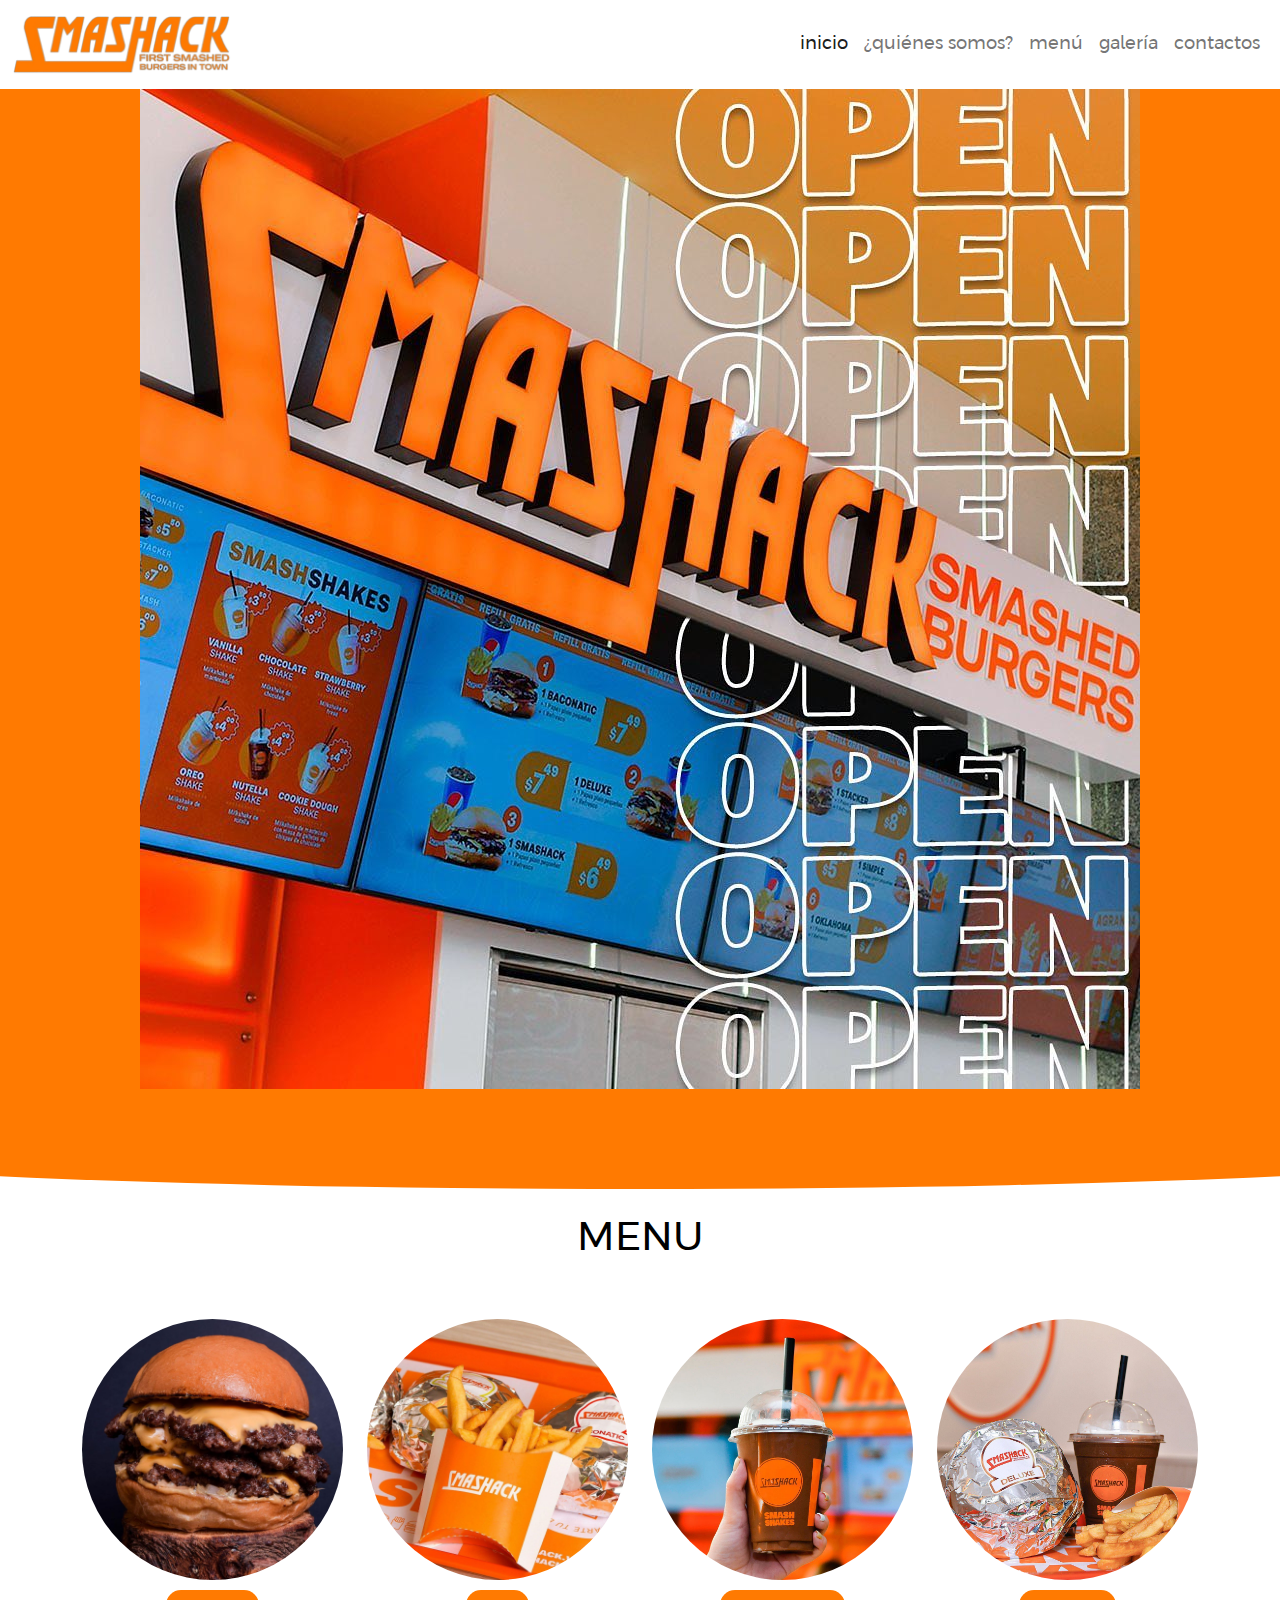
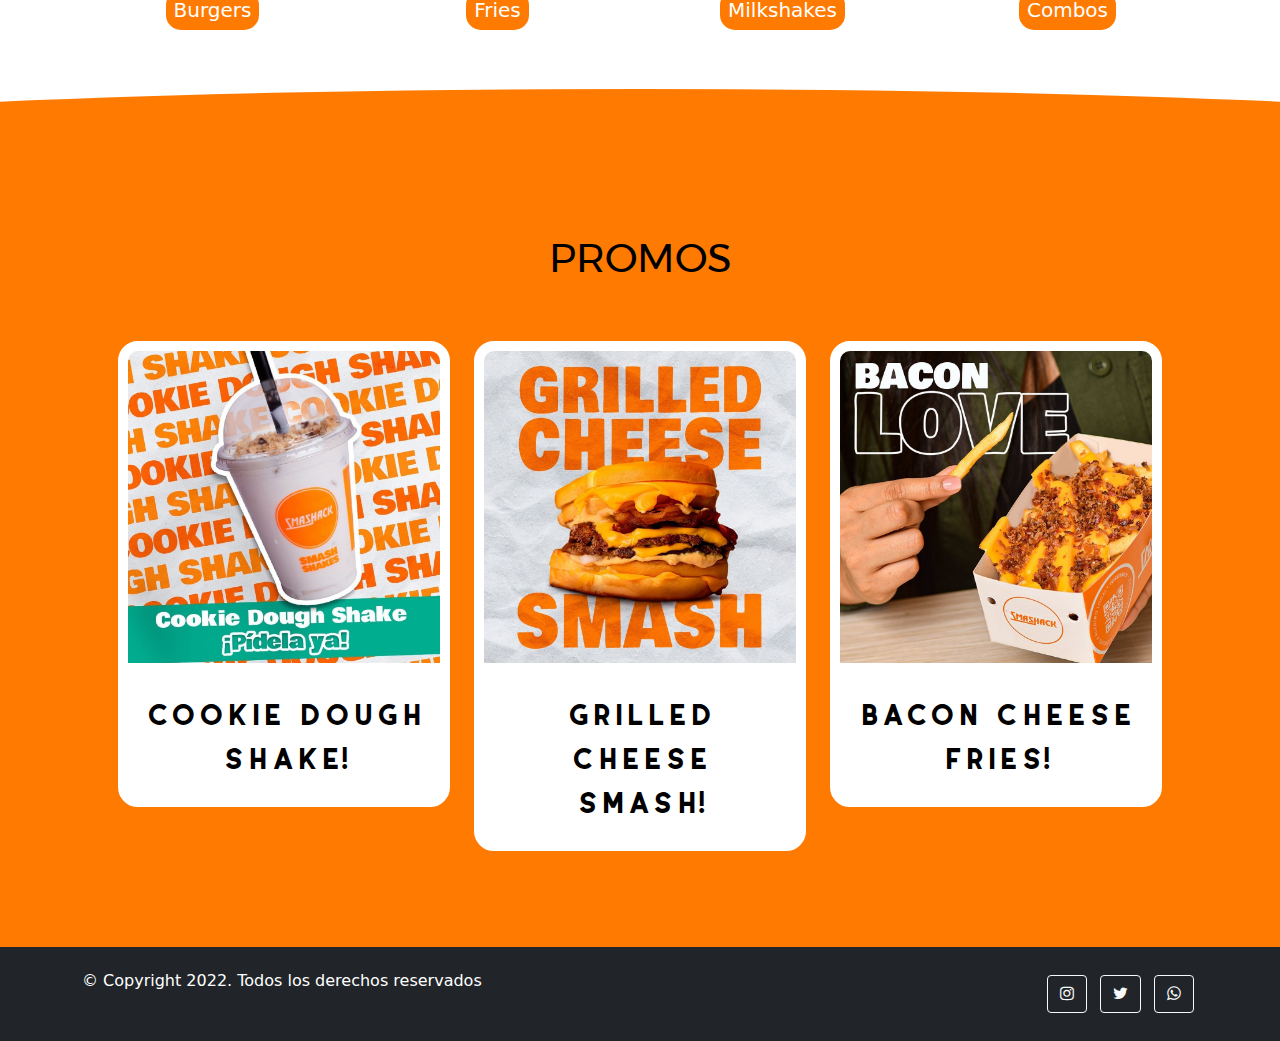
==== index.html @ 61b4c988 "Add files via upload" ====
<!DOCTYPE html>
<html lang="en">
<head>
    <meta charset="UTF-8">
    <meta http-equiv="X-UA-Compatible" content="IE=edge">
    <meta name="viewport" content="width=device-width, initial-scale=1.0">
    <title>Smashack - Inicio</title>
    <link rel="icon" href="img/logo.png" type="image/x-icon">
    <link rel="stylesheet" href="https://cdnjs.cloudflare.com/ajax/libs/font-awesome/4.7.0/css/font-awesome.min.css">
    <link rel="stylesheet" href="https://fonts.googleapis.com/css2?family=Kaushan+Script&display=swap">

    <link rel="stylesheet" href="css/bootstrap.min.css">
    <link rel="stylesheet" href="css/styles.css">
</head>

<body>

    <nav class="navbar navbar-expand-sm navbar-light" id="navbar">

        <div class="container-fluid">
            <a class="navbar-brand" href="index.html">
                <img src="img/logo3.png" alt="" width="220">
            </a>
            
            <button class="navbar-toggler" 
            type="button" 
            data-toggle="collapse" 
            data-target="#navbarSupportedContent" 
            aria-controls="navbarSupportedContent" 
            aria-expanded="false" 
            aria-label="Toggle navigation">
                <span class="navbar-toggler-icon"></span>
            </button>
            
            <div class="collapse navbar-collapse" id="navbarSupportedContent">
                <ul class="navbar-nav ms-auto">
                    <li class="nav-item"><a class="nav-link active" aria-current="page" href="index.html">inicio</a></li>
                    <li class="nav-item"><a class="nav-link" href="quienes.html">¿quiénes somos?</a></li>
                    <li class="nav-item"><a class="nav-link" href="menu.html">menú</a></li>
                    <li class="nav-item"><a class="nav-link" href="galeria.html">galería</a></li>
                    <li class="nav-item"><a class="nav-link" href="contactos.html">contactos</a></li>
                </ul>
            </div>
        </div>
    </nav>

    <div class="carousel slide" id="mainSlider" data-ride="carousel" data-interval="2000">
        <div class="carousel-inner ta-center">
            <div class="carousel-item active">
                <img src="img/smash1.jpg" alt="" class="d-block img-fluid" >
            </div>
            <div class="carousel-item">
                <img src="img/smash2.jpg" alt="" class="d-block img-fluid">
            </div>
            <div class="carousel-item">
                <img src="img/smash3.jpg" alt="" class="d-block img-fluid">
            </div>
            <div class="carousel-item">
                <img src="img/smash4.jpg" alt="" class="d-block img-fluid">
            </div>
        </div>
    </div>

    <div id="separator-ribbon">
        <div class="content"></div>
    </div>

    <div id="menu" class="px-5 pb-5 bg-white">
        <div class="container">
            <div class="row">
                <h2 class="text-center text-black text-shadow h1 pb-5">MENU</h2>
            </div>
            <div class="row row-cols-1 row-cols-2 row-cols-sm-2 row-cols-md-4">
                <div class="col-sm">
                  <a href="menu.html#burgers"><img src="img/hamburguesa2.jpg" alt="" class="w-100 item"></a>
                  <div class="text-center"><span class="item-name h5 p-2">Burgers</span></div>
                </div>
                <div class="col-sm">
                  <a href="menu.html#fries"><img src="img/papitas3.jpg" alt="" class="w-100 item"></a>
                  <div class="text-center"><span class="item-name h5 p-2">Fries</span></div>
                </div>
                <div class="col-sm">
                  <a href="menu.html#milkshakes"><img src="img/milkshake3.jpg" alt="" class="w-100 item"></a>
                  <div class="text-center"><span class="item-name h5 p-2">Milkshakes</span></div>
                </div>
                <div class="col-sm">
                  <a href="menu.html#combos"><img src="img/combo.jpg" alt="" class="w-100 item"></a>
                  <div class="text-center"><span class="item-name h5 p-2">Combos</span></div>
                </div>
            </div>
        </div>
    </div>

    <div id="separator-ribbon">
        <div class="content2"></div>
    </div>

    <div id="promos">
        <div class="container-md p-5">
          <div class="row">
              <h2 class="text-center pb-5 h1">PROMOS</h3>
          </div>
  
          <div class="row">
              <div class="col-sm">
                  <div class="card w-100 card-border mb-5">
                      <img src="img/milkshake2.jpg" class="card-img-top" alt="...">
                      <div class="card-body">
                        <p class="card-text text-center">cookie dough shake!</p>
                      </div>
                    </div>
              </div>
              <div class="col-sm">
                  <div class="card w-100 card-border mb-5">
                      <img src="img/promo2.jpg" class="card-img-top" alt="...">
                      <div class="card-body">
                        <p class="card-text text-center">grilled cheese smash!</p>
                      </div>
                    </div>
              </div>
              <div class="col-sm">
                  <div class="card w-100 card-border mb-5">
                      <img src="img/promo3.jpg" class="card-img-top" alt="...">
                      <div class="card-body">
                        <p class="card-text text-center">bacon cheese fries!</p>
                      </div>
                    </div>
              </div>
            </div>
        </div>
    </div>

    <footer class="text-white bg-dark">
        <div class="container">
            <div class="row">
                <div class="col text-left my-4">
                    <h6>© Copyright 2022. Todos los derechos reservados</h6>
                </div>
                <div class="col text-end my-4">            

                  <a class="btn btn-outline-light btn-floating m-1" href="https://www.instagram.com/smashack.ve/" role="button"
                    ><i class="fa fa-instagram"></i
                  ></a>
            
                  <a class="btn btn-outline-light btn-floating m-1" href="https://www.twitter.com/smashackve" role="button"
                    ><i class="fa fa-twitter"></i
                  ></a>
            
                  <a class="btn btn-outline-light btn-floating m-1" href="https://wa.me/584246110982" role="button"
                    ><i class="fa fa-whatsapp"></i
                  ></a>
                </div>
            </div>
        </div>      
    </footer>

    <script src="https://code.jquery.com/jquery-3.2.1.slim.min.js" integrity="sha384-KJ3o2DKtIkvYIK3UENzmM7KCkRr/rE9/Qpg6aAZGJwFDMVNA/GpGFF93hXpG5KkN" crossorigin="anonymous"></script>
    <script src="https://cdn.jsdelivr.net/npm/popper.js@1.12.9/dist/umd/popper.min.js" integrity="sha384-ApNbgh9B+Y1QKtv3Rn7W3mgPxhU9K/ScQsAP7hUibX39j7fakFPskvXusvfa0b4Q" crossorigin="anonymous"></script>
    <script src="https://cdn.jsdelivr.net/npm/bootstrap@4.0.0/dist/js/bootstrap.min.js" integrity="sha384-JZR6Spejh4U02d8jOt6vLEHfe/JQGiRRSQQxSfFWpi1MquVdAyjUar5+76PVCmYl" crossorigin="anonymous"></script>

</body>
</html>
---- css/styles.css ----
@font-face {
    src: url("fonts/Caviar-Dreams/Caviar_Dreams_Bold.ttf");
    font-family: Caviar;  
}

@font-face {
    src: url("fonts/coyote/Coyote-SemiBoldDEMO.ttf");
    font-family: Coyote;  
}

@font-face {
    font-family: Argentum;
    src: url(fonts/Argentum-Novus-Medium/ArgentumNovus-Regular.ttf);
}

*{
    margin: 0px;
    padding: 0px;
    scroll-behavior: smooth;
}

nav {
    font-family: Argentum;
    font-size: large;
}

nav ul li a:hover{
    font-style: italic;
    color: #ff7a01;
}

#mainSlider {
    background-color: #ff7a01;
}

h1 {
    font-family: Argentum;
}

#separator-ribbon{
    width: 100%;
    overflow: hidden;
    position: relative;
    z-index: 2;
}
#separator-ribbon .content{
    background-color: #ff7a01;
    width: 150%;
    height: 100px;
    margin-left: -25%;
    border-bottom-left-radius: 50%;
    border-bottom-right-radius: 50%;
}

#separator-ribbon .content2{
    background-color: #ff7a01;
    width: 150%;
    height: 100px;
    margin-left: -25%;
    border-top-left-radius: 50%;
    border-top-right-radius: 50%;
}

#menu{
    padding-top: 2%;
    background-position: bottom center, center center;
    background-size: 100%, auto;
}
.item{
    cursor: pointer;
    transition: all ease-out 0.2s;
    border-radius: 50%;
}
.item:hover{
    transform: scale(1.05);
}

.item-name{
    background-color:#ff7a01;
    color: white;
    display: inline-block;
    margin: 4% auto;
    text-align: center;
    border-radius: 15px;
}

#promos{
    background: #ff7a01;
    background-repeat: repeat-x;
    background-size: 75%;
}

.card-border{
    border: solid 10px white;
    border-radius: 20px;
    overflow: hidden;
    transition: all ease-out 0.2s;
}
.card-border:hover{
    transform: scale(1.05);
}

footer {
    width: 100%;
}

h5{
    font-family: Beauty;
    color: black;
    font-size: 20pt;
    text-align: left;
    margin-top: 3%;
    margin-bottom: 0%;
}

h2 {
    font-family: Argentum;
    color: black;
    font-size: 8pt;
    text-align: left;
    margin-top: 3%;
    margin-bottom: 3%;
}

p {
    padding-top: 5%;
    font-family: Coyote;
    color: black;
    font-size: medium;
    text-align: left;
}

.carousel-inner img {
    margin: auto;
  }

.quienes-somos {
    background-color: #ff7a01;
    color: white;
}

.quienes-somos p{
    font-size: x-large;
    font-family: Caviar;
    color: white;
}

#galeria {
    color: #ff7a01;
}

.menu-item {
    width: 190px;
}

@media screen and (max-width: 580px) {
    p {
        font-size: 4vw;
    }

    .centrar{
        text-align: center;
    }

    .mediano{
        float:none
    }

}
@media screen and (min-width: 581px) {
    p {
        font-size: 2.3vw;
    }
}
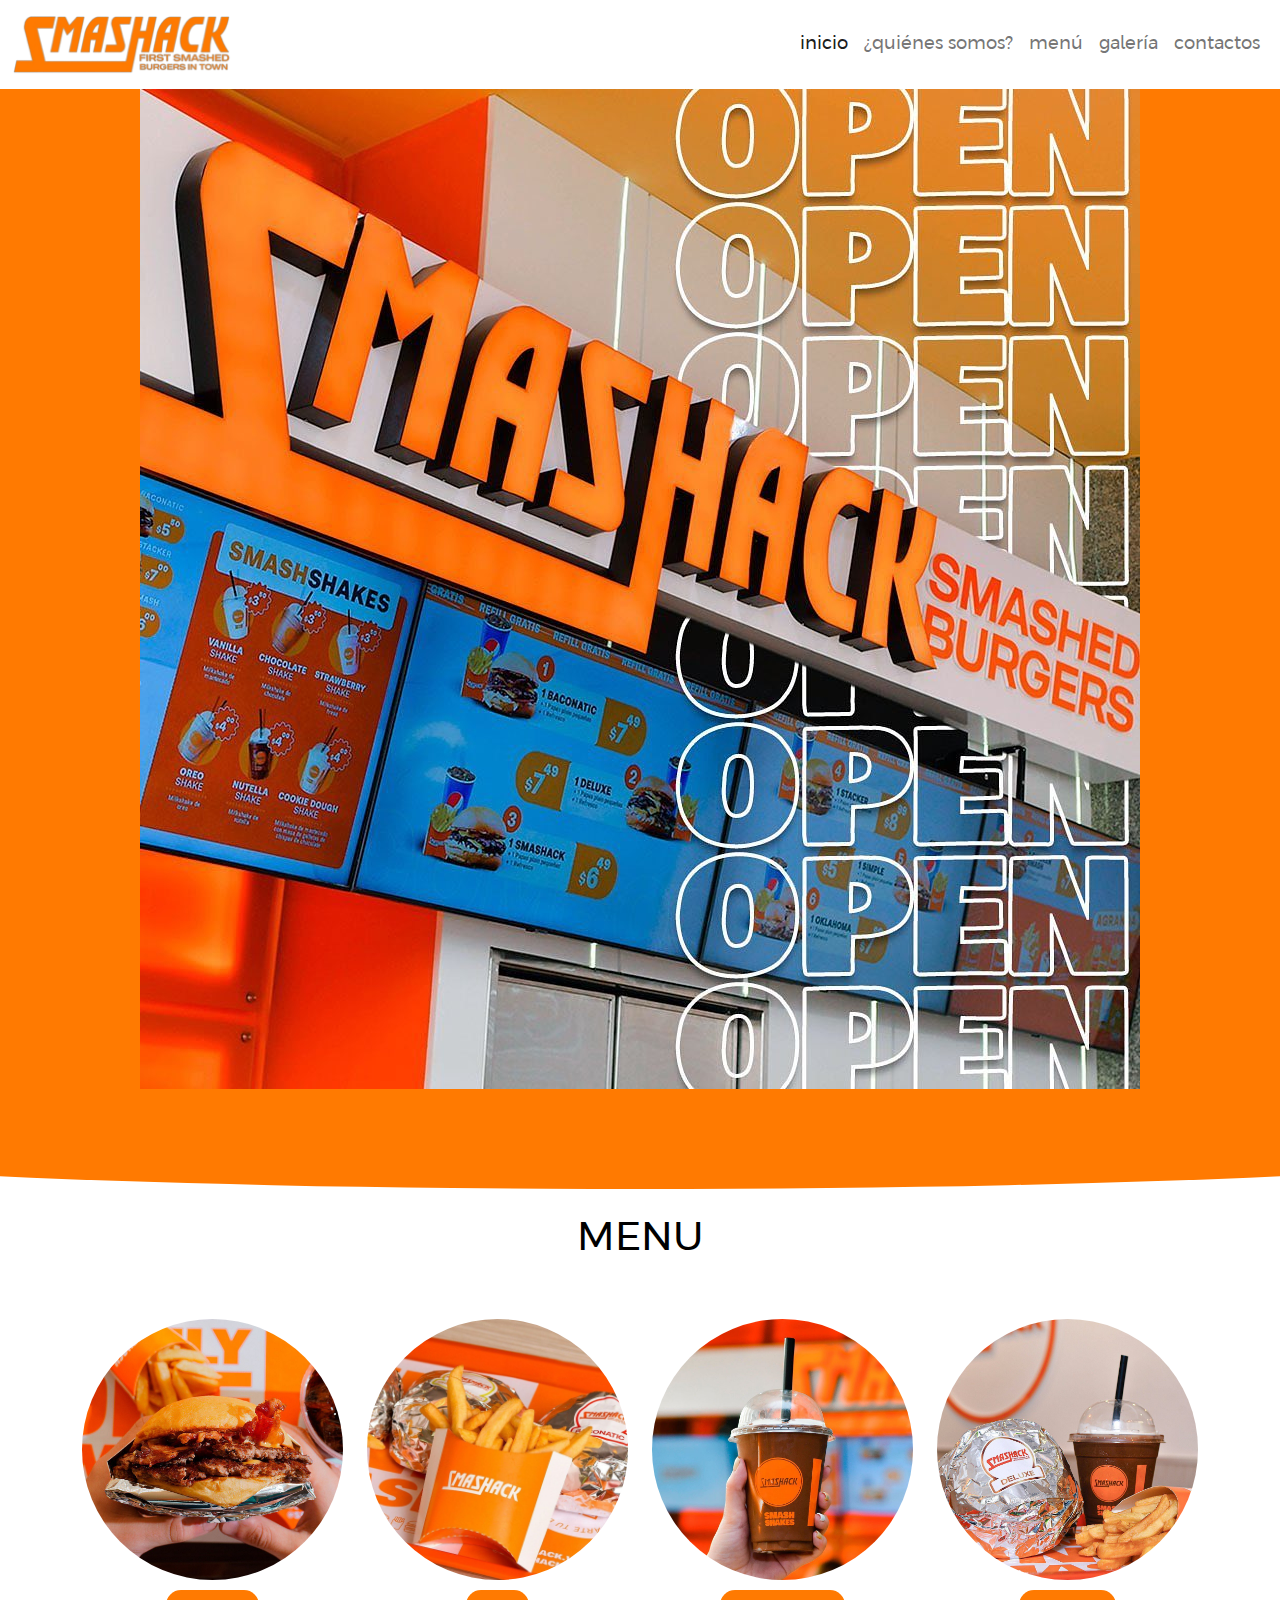
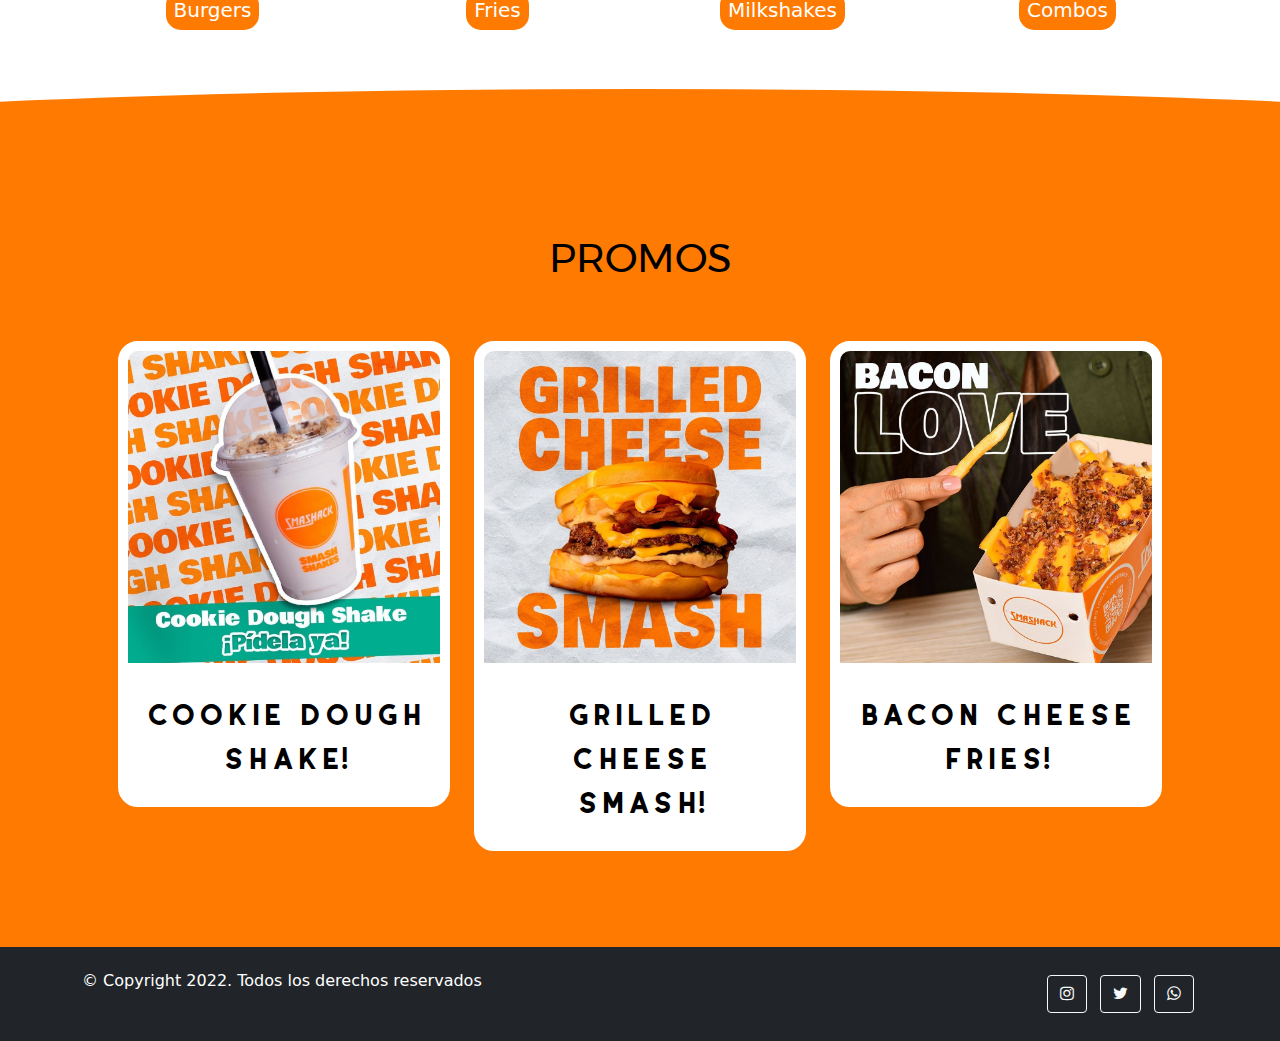
==== commit 0fdd2fdb: "Add files via upload" ====
--- a/index.html
+++ b/index.html
@@ -72,7 +72,7 @@
             </div>
             <div class="row row-cols-1 row-cols-2 row-cols-sm-2 row-cols-md-4">
                 <div class="col-sm">
-                  <a href="menu.html#burgers"><img src="img/hamburguesa2.jpg" alt="" class="w-100 item"></a>
+                  <a href="menu.html#burgers"><img src="img/galeria2.jpg" alt="" class="w-100 item"></a>
                   <div class="text-center"><span class="item-name h5 p-2">Burgers</span></div>
                 </div>
                 <div class="col-sm">
